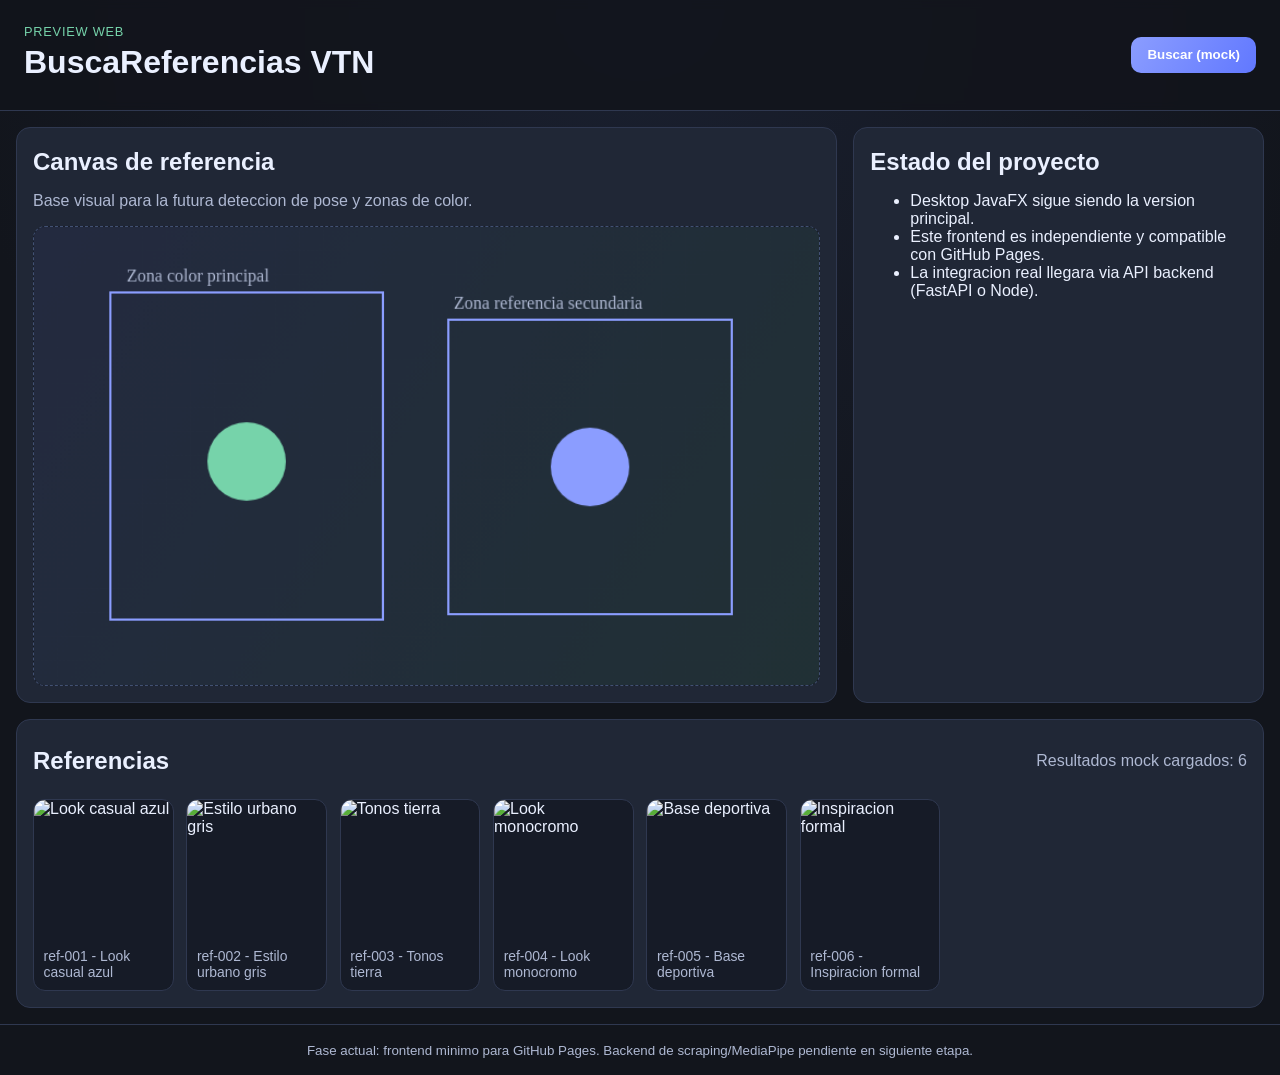
==== docs/index.html @ 7b025185 "Web 0.1" ====
<!doctype html>
<html lang="es">
  <head>
    <meta charset="UTF-8" />
    <meta name="viewport" content="width=device-width, initial-scale=1.0" />
    <title>BuscaReferencias VTN - Web Preview</title>
    <meta
      name="description"
      content="Web preview minima de BuscaReferencias VTN preparada para futura integracion con backend."
    />
    <link rel="stylesheet" href="style.css" />
  </head>
  <body>
    <header class="topbar">
      <div>
        <p class="badge">Preview Web</p>
        <h1>BuscaReferencias VTN</h1>
      </div>
      <button id="searchButton" class="primary">Buscar (mock)</button>
    </header>

    <main class="layout">
      <section class="panel panel-canvas">
        <h2>Canvas de referencia</h2>
        <p class="muted">
          Base visual para la futura deteccion de pose y zonas de color.
        </p>
        <canvas id="referenceCanvas" width="720" height="420"></canvas>
      </section>

      <section class="panel panel-info">
        <h2>Estado del proyecto</h2>
        <ul>
          <li>Desktop JavaFX sigue siendo la version principal.</li>
          <li>Este frontend es independiente y compatible con GitHub Pages.</li>
          <li>La integracion real llegara via API backend (FastAPI o Node).</li>
        </ul>
      </section>

      <section class="panel panel-results">
        <div class="section-title">
          <h2>Referencias</h2>
          <p id="resultStatus" class="muted">Mostrando miniaturas de ejemplo.</p>
        </div>
        <div id="thumbnailGrid" class="thumbnail-grid" aria-live="polite"></div>
      </section>
    </main>

    <footer class="footer">
      <small>
        Fase actual: frontend minimo para GitHub Pages. Backend de scraping/MediaPipe
        pendiente en siguiente etapa.
      </small>
    </footer>

    <script src="app.js"></script>
  </body>
</html>
---- docs/style.css ----
:root {
  --bg: #12151c;
  --bg-soft: #1a1f2b;
  --bg-card: #202736;
  --line: #2f3850;
  --text: #eaf0ff;
  --text-soft: #aeb8d2;
  --accent: #8b9dff;
  --accent-strong: #6178ff;
  --ok: #76d3aa;
}

* {
  box-sizing: border-box;
}

body {
  margin: 0;
  font-family: Inter, Segoe UI, Roboto, Arial, sans-serif;
  color: var(--text);
  background: radial-gradient(circle at top, #1a2030 0%, var(--bg) 55%);
}

.topbar {
  display: flex;
  justify-content: space-between;
  align-items: center;
  gap: 1rem;
  padding: 1.5rem;
  border-bottom: 1px solid var(--line);
  background: rgba(18, 21, 28, 0.85);
  backdrop-filter: blur(4px);
  position: sticky;
  top: 0;
}

.badge {
  margin: 0;
  color: var(--ok);
  font-size: 0.8rem;
  letter-spacing: 0.06em;
  text-transform: uppercase;
}

h1,
h2 {
  margin: 0.3rem 0;
}

.primary {
  border: none;
  border-radius: 10px;
  padding: 0.65rem 1rem;
  font-weight: 600;
  color: white;
  background: linear-gradient(120deg, var(--accent) 0%, var(--accent-strong) 100%);
  cursor: pointer;
}

.primary:hover {
  filter: brightness(1.07);
}

.layout {
  display: grid;
  gap: 1rem;
  padding: 1rem;
  grid-template-columns: 2fr 1fr;
  grid-template-areas:
    "canvas info"
    "results results";
}

.panel {
  background: var(--bg-card);
  border: 1px solid var(--line);
  border-radius: 14px;
  padding: 1rem;
}

.panel-canvas {
  grid-area: canvas;
}

.panel-info {
  grid-area: info;
}

.panel-results {
  grid-area: results;
}

.muted {
  color: var(--text-soft);
}

#referenceCanvas {
  display: block;
  width: 100%;
  max-width: 100%;
  border-radius: 12px;
  border: 1px dashed #425173;
  background: linear-gradient(145deg, #1b2130, #151a25);
}

.section-title {
  display: flex;
  justify-content: space-between;
  align-items: center;
  gap: 0.8rem;
  flex-wrap: wrap;
}

.thumbnail-grid {
  margin-top: 0.8rem;
  display: grid;
  grid-template-columns: repeat(auto-fill, minmax(140px, 1fr));
  gap: 0.8rem;
}

.thumb-card {
  overflow: hidden;
  border-radius: 12px;
  border: 1px solid var(--line);
  background: #161b27;
}

.thumb-card img {
  width: 100%;
  aspect-ratio: 1 / 1;
  object-fit: cover;
  display: block;
}

.thumb-card p {
  margin: 0;
  padding: 0.6rem;
  font-size: 0.87rem;
  color: var(--text-soft);
}

.footer {
  border-top: 1px solid var(--line);
  color: var(--text-soft);
  padding: 1rem;
  text-align: center;
}

@media (max-width: 920px) {
  .layout {
    grid-template-columns: 1fr;
    grid-template-areas:
      "canvas"
      "info"
      "results";
  }

  .topbar {
    flex-wrap: wrap;
  }
}
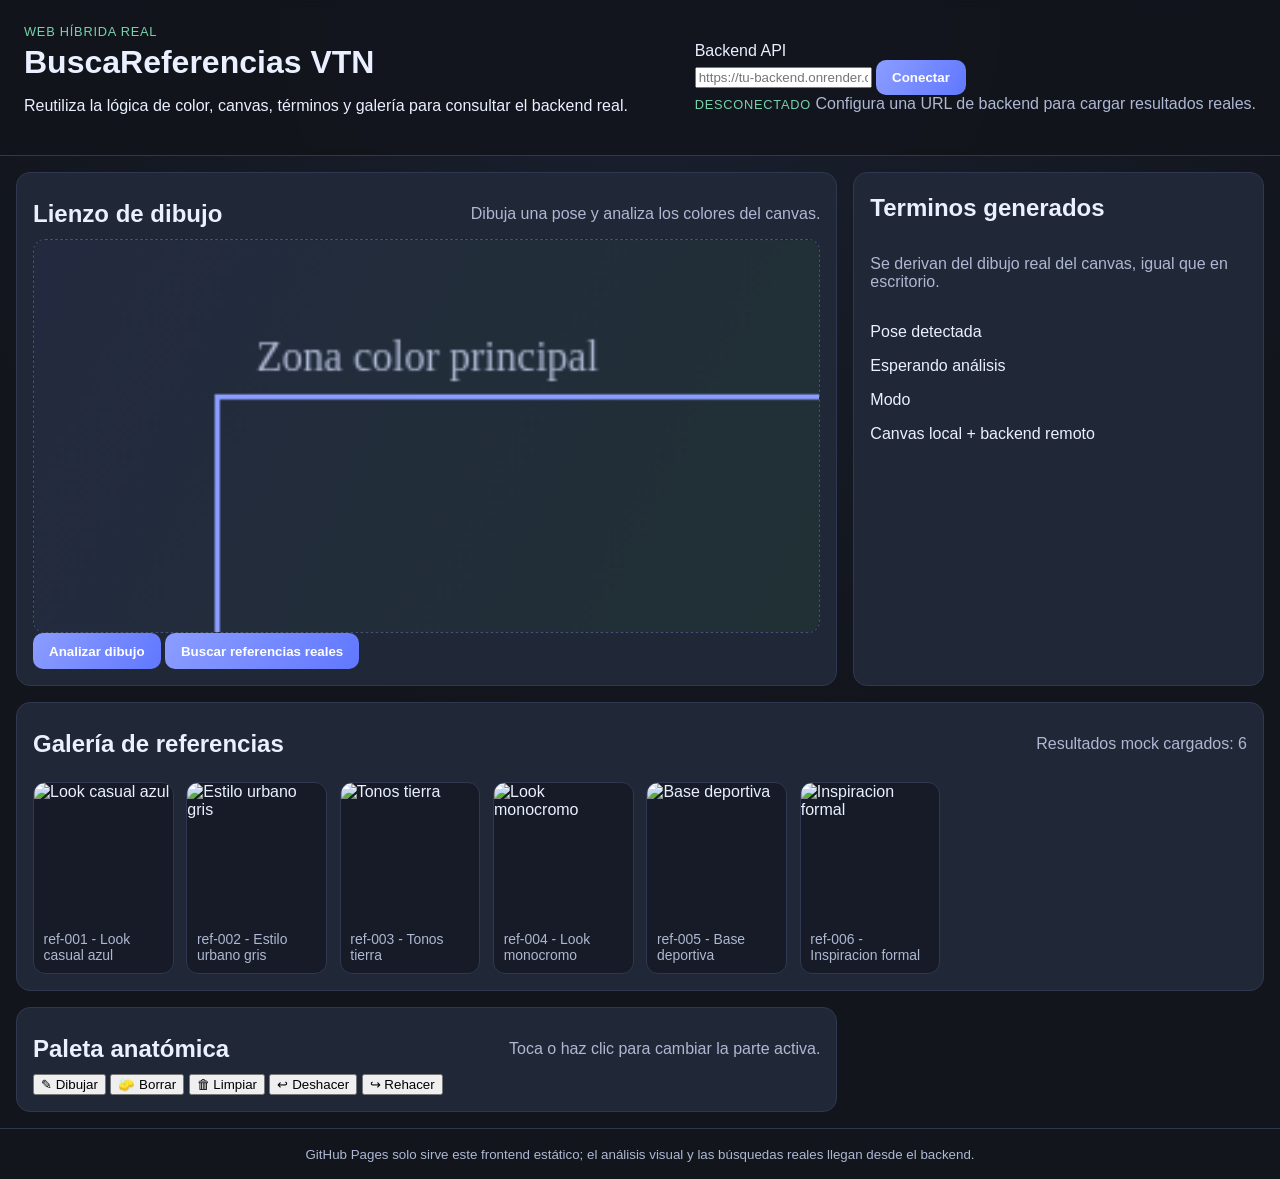
==== commit 2e92f573: "Update index.html" ====
--- a/docs/index.html
+++ b/docs/index.html
@@ -3,44 +3,95 @@
   <head>
     <meta charset="UTF-8" />
     <meta name="viewport" content="width=device-width, initial-scale=1.0" />
-    <title>BuscaReferencias VTN - Web Preview</title>
+    <title>BuscaReferencias VTN - Web real</title>
     <meta
       name="description"
-      content="Web preview minima de BuscaReferencias VTN preparada para futura integracion con backend."
+      content="Interfaz web real de BuscaReferencias VTN con canvas táctil, análisis de colores y búsqueda conectada al backend."
     />
     <link rel="stylesheet" href="style.css" />
   </head>
   <body>
     <header class="topbar">
-      <div>
-        <p class="badge">Preview Web</p>
+      <div class="brand-block">
+        <p class="badge">Web híbrida real</p>
         <h1>BuscaReferencias VTN</h1>
+        <p class="subtitle">
+          Reutiliza la lógica de color, canvas, términos y galería para consultar el backend real.
+        </p>
       </div>
-      <button id="searchButton" class="primary">Buscar (mock)</button>
+
+      <div class="connection-panel">
+        <label class="field-label" for="backendUrl">Backend API</label>
+        <div class="connection-row">
+          <input
+            id="backendUrl"
+            type="url"
+            placeholder="https://tu-backend.onrender.com"
+            autocomplete="off"
+            spellcheck="false"
+          />
+          <button id="connectButton" class="primary" type="button">Conectar</button>
+        </div>
+        <div class="status-row">
+          <span id="connectionBadge" class="badge badge-neutral">Desconectado</span>
+          <span id="connectionHint" class="muted">Configura una URL de backend para cargar resultados reales.</span>
+        </div>
+      </div>
     </header>
 
     <main class="layout">
+      <section class="panel panel-palette">
+        <div class="section-title">
+          <h2>Paleta anatómica</h2>
+          <p class="muted">Toca o haz clic para cambiar la parte activa.</p>
+        </div>
+        <div id="paletteGrid" class="palette-grid" aria-label="Paleta anatómica"></div>
+        <div class="tool-stack">
+          <button id="drawToolButton" class="tool-button tool-button-active" type="button">✎ Dibujar</button>
+          <button id="eraseToolButton" class="tool-button" type="button">🧽 Borrar</button>
+          <button id="clearButton" class="tool-button" type="button">🗑 Limpiar</button>
+          <button id="undoButton" class="tool-button" type="button">↩ Deshacer</button>
+          <button id="redoButton" class="tool-button" type="button">↪ Rehacer</button>
+        </div>
+      </section>
+
       <section class="panel panel-canvas">
-        <h2>Canvas de referencia</h2>
-        <p class="muted">
-          Base visual para la futura deteccion de pose y zonas de color.
-        </p>
-        <canvas id="referenceCanvas" width="720" height="420"></canvas>
+        <div class="section-title">
+          <h2>Lienzo de dibujo</h2>
+          <p id="analysisStatus" class="muted">Dibuja una pose y analiza los colores del canvas.</p>
+        </div>
+        <div class="canvas-shell">
+          <canvas id="referenceCanvas" aria-label="Lienzo de referencia táctil"></canvas>
+        </div>
+        <div class="analysis-row">
+          <button id="analyzeButton" class="primary" type="button">Analizar dibujo</button>
+          <button id="searchButton" class="primary secondary" type="button">Buscar referencias reales</button>
+        </div>
       </section>
 
       <section class="panel panel-info">
-        <h2>Estado del proyecto</h2>
-        <ul>
-          <li>Desktop JavaFX sigue siendo la version principal.</li>
-          <li>Este frontend es independiente y compatible con GitHub Pages.</li>
-          <li>La integracion real llegara via API backend (FastAPI o Node).</li>
-        </ul>
+        <div class="section-title">
+          <h2>Terminos generados</h2>
+          <p class="muted">Se derivan del dibujo real del canvas, igual que en escritorio.</p>
+        </div>
+        <ul id="termsList" class="terms-list" aria-live="polite"></ul>
+
+        <div class="info-grid">
+          <div>
+            <p class="info-label">Pose detectada</p>
+            <p id="poseSummary" class="info-value">Esperando análisis</p>
+          </div>
+          <div>
+            <p class="info-label">Modo</p>
+            <p id="modeSummary" class="info-value">Canvas local + backend remoto</p>
+          </div>
+        </div>
       </section>
 
       <section class="panel panel-results">
         <div class="section-title">
-          <h2>Referencias</h2>
-          <p id="resultStatus" class="muted">Mostrando miniaturas de ejemplo.</p>
+          <h2>Galería de referencias</h2>
+          <p id="resultStatus" class="muted">Sin resultados todavía.</p>
         </div>
         <div id="thumbnailGrid" class="thumbnail-grid" aria-live="polite"></div>
       </section>
@@ -48,8 +99,7 @@
 
     <footer class="footer">
       <small>
-        Fase actual: frontend minimo para GitHub Pages. Backend de scraping/MediaPipe
-        pendiente en siguiente etapa.
+        GitHub Pages solo sirve este frontend estático; el análisis visual y las búsquedas reales llegan desde el backend.
       </small>
     </footer>
 
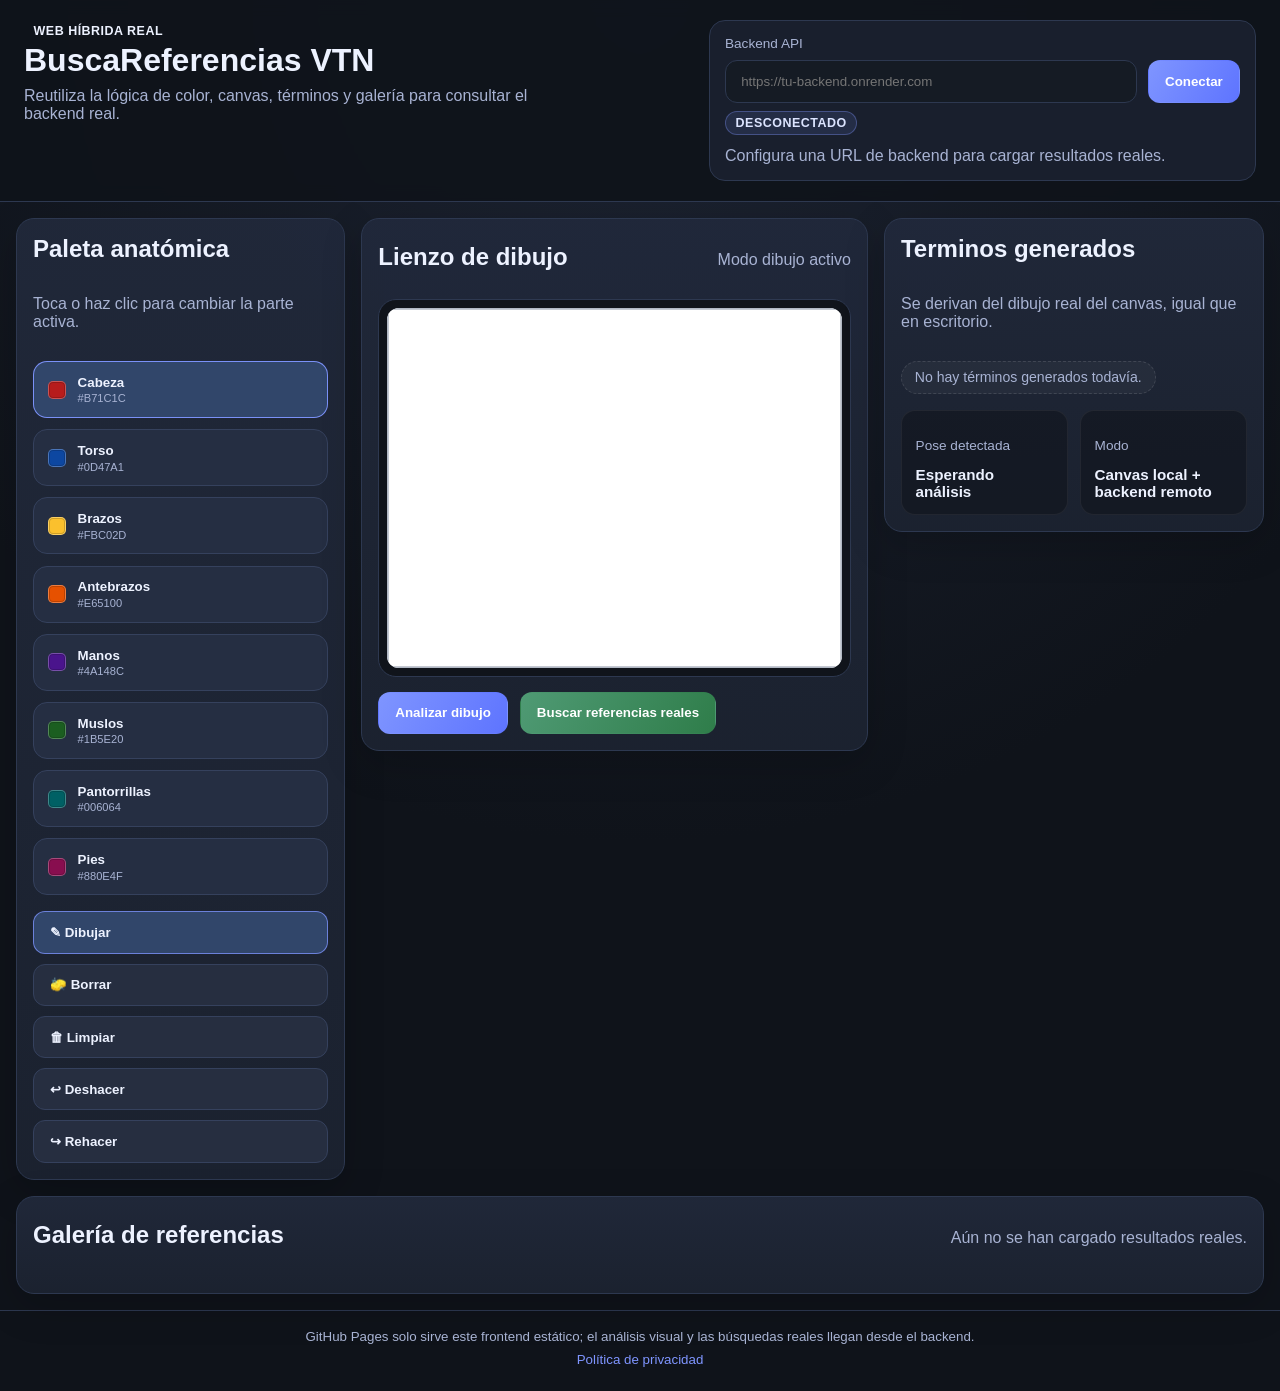
==== commit 0ddb9dcc: "Web 0.5" ====
--- a/docs/index.html
+++ b/docs/index.html
@@ -101,6 +101,9 @@
       <small>
         GitHub Pages solo sirve este frontend estático; el análisis visual y las búsquedas reales llegan desde el backend.
       </small>
+      <small class="footer-links">
+        <a href="privacy.html">Política de privacidad</a>
+      </small>
     </footer>
 
     <script src="app.js"></script>
--- a/docs/style.css
+++ b/docs/style.css
@@ -1,128 +1,341 @@
 :root {
-  --bg: #12151c;
-  --bg-soft: #1a1f2b;
-  --bg-card: #202736;
-  --line: #2f3850;
-  --text: #eaf0ff;
-  --text-soft: #aeb8d2;
-  --accent: #8b9dff;
-  --accent-strong: #6178ff;
+  --bg: #0f131a;
+  --bg-soft: #151b24;
+  --bg-card: #1b2230;
+  --bg-card-strong: #20283a;
+  --line: #2d3850;
+  --text: #edf2ff;
+  --text-soft: #a8b3d3;
+  --accent: #7f95ff;
+  --accent-strong: #5e74ff;
   --ok: #76d3aa;
+  --warn: #d9bf69;
+  --bad: #d06b6b;
 }
 
 * {
   box-sizing: border-box;
 }
 
+html,
 body {
   margin: 0;
+  min-height: 100%;
+}
+
+body {
   font-family: Inter, Segoe UI, Roboto, Arial, sans-serif;
   color: var(--text);
-  background: radial-gradient(circle at top, #1a2030 0%, var(--bg) 55%);
+  background: radial-gradient(circle at top, #1d2433 0%, var(--bg) 55%);
 }
 
 .topbar {
+  display: grid;
+  grid-template-columns: minmax(280px, 1.1fr) minmax(320px, 0.9fr);
+  gap: 1rem;
+  align-items: start;
+  padding: 1.25rem 1.5rem;
+  border-bottom: 1px solid var(--line);
+  background: rgba(15, 19, 26, 0.9);
+  backdrop-filter: blur(8px);
+  position: sticky;
+  top: 0;
+  z-index: 10;
+}
+
+.brand-block h1,
+.section-title h2 {
+  margin: 0;
+}
+
+.subtitle {
+  margin: 0.5rem 0 0;
+  color: var(--text-soft);
+  max-width: 62ch;
+}
+
+.badge {
+  display: inline-flex;
+  align-items: center;
+  gap: 0.35rem;
+  margin: 0;
+  padding: 0.25rem 0.6rem;
+  border-radius: 999px;
+  font-size: 0.78rem;
+  font-weight: 700;
+  letter-spacing: 0.04em;
+  text-transform: uppercase;
+}
+
+.badge-neutral {
+  color: #dce4ff;
+  background: rgba(127, 149, 255, 0.12);
+  border: 1px solid rgba(127, 149, 255, 0.35);
+}
+
+.badge-good {
+  color: #dff8ea;
+  background: rgba(118, 211, 170, 0.14);
+  border: 1px solid rgba(118, 211, 170, 0.35);
+}
+
+.badge-bad {
+  color: #ffe2e2;
+  background: rgba(208, 107, 107, 0.14);
+  border: 1px solid rgba(208, 107, 107, 0.35);
+}
+
+.connection-panel {
+  display: grid;
+  gap: 0.55rem;
+  padding: 0.95rem;
+  border: 1px solid var(--line);
+  border-radius: 16px;
+  background: rgba(27, 34, 48, 0.88);
+}
+
+.field-label,
+.info-label {
+  color: var(--text-soft);
+  font-size: 0.85rem;
+}
+
+.connection-row {
+  display: grid;
+  grid-template-columns: minmax(0, 1fr) auto;
+  gap: 0.7rem;
+}
+
+.connection-row input {
+  width: 100%;
+  min-width: 0;
+  padding: 0.8rem 0.95rem;
+  border-radius: 12px;
+  border: 1px solid var(--line);
+  color: var(--text);
+  background: var(--bg-soft);
+  outline: none;
+}
+
+.connection-row input:focus {
+  border-color: rgba(127, 149, 255, 0.75);
+  box-shadow: 0 0 0 3px rgba(127, 149, 255, 0.14);
+}
+
+.status-row {
+  display: flex;
+  flex-wrap: wrap;
+  align-items: center;
+  gap: 0.7rem;
+}
+
+.primary,
+.tool-button {
+  border: 1px solid transparent;
+  border-radius: 12px;
+  padding: 0.8rem 1rem;
+  font-weight: 700;
+  cursor: pointer;
+  transition: transform 0.15s ease, filter 0.15s ease, background-color 0.15s ease, border-color 0.15s ease;
+}
+
+.primary {
+  color: white;
+  background: linear-gradient(120deg, var(--accent) 0%, var(--accent-strong) 100%);
+}
+
+.primary.secondary {
+  background: linear-gradient(120deg, #4f9a74 0%, #2f7d4a 100%);
+}
+
+.tool-button {
+  color: var(--text);
+  background: #262e40;
+  border-color: #35415d;
+  text-align: left;
+}
+
+.tool-button:hover,
+.primary:hover,
+.palette-button:hover,
+.thumb-card:hover {
+  transform: translateY(-1px);
+  filter: brightness(1.05);
+}
+
+.tool-button-active {
+  background: #31466a;
+  border-color: rgba(127, 149, 255, 0.75);
+}
+
+.layout {
+  display: grid;
+  grid-template-columns: minmax(220px, 0.78fr) minmax(0, 1.2fr) minmax(260px, 0.9fr);
+  gap: 1rem;
+  padding: 1rem;
+  align-items: start;
+}
+
+.panel {
+  background: linear-gradient(180deg, rgba(32, 40, 58, 0.96), rgba(27, 34, 48, 0.96));
+  border: 1px solid var(--line);
+  border-radius: 18px;
+  padding: 1rem;
+  box-shadow: 0 12px 40px rgba(0, 0, 0, 0.18);
+}
+
+.panel-results {
+  grid-column: 1 / -1;
+}
+
+.section-title {
   display: flex;
   justify-content: space-between;
-  align-items: center;
+  align-items: baseline;
   gap: 1rem;
-  padding: 1.5rem;
-  border-bottom: 1px solid var(--line);
-  background: rgba(18, 21, 28, 0.85);
-  backdrop-filter: blur(4px);
-  position: sticky;
-  top: 0;
-}
-
-.badge {
-  margin: 0;
-  color: var(--ok);
-  font-size: 0.8rem;
-  letter-spacing: 0.06em;
-  text-transform: uppercase;
-}
-
-h1,
-h2 {
-  margin: 0.3rem 0;
-}
-
-.primary {
-  border: none;
-  border-radius: 10px;
-  padding: 0.65rem 1rem;
-  font-weight: 600;
-  color: white;
-  background: linear-gradient(120deg, var(--accent) 0%, var(--accent-strong) 100%);
-  cursor: pointer;
-}
-
-.primary:hover {
-  filter: brightness(1.07);
-}
-
-.layout {
-  display: grid;
-  gap: 1rem;
-  padding: 1rem;
-  grid-template-columns: 2fr 1fr;
-  grid-template-areas:
-    "canvas info"
-    "results results";
-}
-
-.panel {
-  background: var(--bg-card);
+  flex-wrap: wrap;
+  margin-bottom: 0.9rem;
+}
+
+.muted {
+  color: var(--text-soft);
+}
+
+.canvas-shell {
+  background: #10141b;
   border: 1px solid var(--line);
-  border-radius: 14px;
-  padding: 1rem;
-}
-
-.panel-canvas {
-  grid-area: canvas;
-}
-
-.panel-info {
-  grid-area: info;
-}
-
-.panel-results {
-  grid-area: results;
-}
-
-.muted {
-  color: var(--text-soft);
+  border-radius: 18px;
+  overflow: hidden;
+  padding: 0.5rem;
 }
 
 #referenceCanvas {
   display: block;
   width: 100%;
-  max-width: 100%;
+  height: auto;
+  min-height: 360px;
   border-radius: 12px;
-  border: 1px dashed #425173;
-  background: linear-gradient(145deg, #1b2130, #151a25);
-}
-
-.section-title {
+  background: #fff;
+  touch-action: none;
+  user-select: none;
+}
+
+.analysis-row {
   display: flex;
-  justify-content: space-between;
+  gap: 0.75rem;
+  margin-top: 0.9rem;
+  flex-wrap: wrap;
+}
+
+.palette-grid {
+  display: grid;
+  gap: 0.7rem;
+}
+
+.palette-button {
+  display: flex;
   align-items: center;
-  gap: 0.8rem;
+  gap: 0.75rem;
+  width: 100%;
+  padding: 0.8rem 0.85rem;
+  background: #252e42;
+  border: 1px solid #35415d;
+  border-radius: 14px;
+  color: var(--text);
+  text-align: left;
+}
+
+.palette-button[aria-pressed="true"] {
+  border-color: rgba(127, 149, 255, 0.95);
+  background: #31466a;
+}
+
+.palette-swatch {
+  flex: 0 0 18px;
+  width: 18px;
+  height: 18px;
+  border-radius: 5px;
+  border: 1px solid rgba(255, 255, 255, 0.25);
+  box-shadow: inset 0 0 0 1px rgba(0, 0, 0, 0.18);
+}
+
+.palette-text {
+  display: grid;
+  gap: 0.15rem;
+}
+
+.palette-text small {
+  color: var(--text-soft);
+}
+
+.tool-stack {
+  display: grid;
+  gap: 0.6rem;
+  margin-top: 1rem;
+}
+
+.terms-list {
+  list-style: none;
+  padding: 0;
+  margin: 0 0 1rem;
+  display: flex;
   flex-wrap: wrap;
+  gap: 0.6rem;
+}
+
+.term-chip,
+.term-empty {
+  border-radius: 999px;
+  padding: 0.45rem 0.8rem;
+  font-size: 0.88rem;
+}
+
+.term-chip {
+  background: rgba(127, 149, 255, 0.12);
+  border: 1px solid rgba(127, 149, 255, 0.28);
+}
+
+.term-empty {
+  color: var(--text-soft);
+  background: rgba(255, 255, 255, 0.04);
+  border: 1px dashed rgba(255, 255, 255, 0.12);
+}
+
+.info-grid {
+  display: grid;
+  grid-template-columns: repeat(2, minmax(0, 1fr));
+  gap: 0.75rem;
+}
+
+.info-grid > div {
+  padding: 0.85rem;
+  border-radius: 14px;
+  background: rgba(15, 19, 26, 0.55);
+  border: 1px solid rgba(255, 255, 255, 0.06);
+}
+
+.info-value {
+  margin: 0.35rem 0 0;
+  font-size: 0.95rem;
+  font-weight: 700;
 }
 
 .thumbnail-grid {
-  margin-top: 0.8rem;
-  display: grid;
-  grid-template-columns: repeat(auto-fill, minmax(140px, 1fr));
-  gap: 0.8rem;
+  display: grid;
+  grid-template-columns: repeat(auto-fill, minmax(190px, 1fr));
+  gap: 0.9rem;
+}
+
+.thumb-card,
+.empty-state {
+  border-radius: 16px;
+  background: var(--bg-card-strong);
+  border: 1px solid var(--line);
+  overflow: hidden;
 }
 
 .thumb-card {
-  overflow: hidden;
-  border-radius: 12px;
-  border: 1px solid var(--line);
-  background: #161b27;
+  cursor: pointer;
 }
 
 .thumb-card img {
@@ -130,33 +343,138 @@
   aspect-ratio: 1 / 1;
   object-fit: cover;
   display: block;
-}
-
-.thumb-card p {
-  margin: 0;
-  padding: 0.6rem;
-  font-size: 0.87rem;
-  color: var(--text-soft);
+  background: #10141b;
+}
+
+.thumb-body {
+  display: grid;
+  gap: 0.35rem;
+  padding: 0.85rem;
+}
+
+.thumb-body h3 {
+  margin: 0;
+  font-size: 0.96rem;
+}
+
+.thumb-meta,
+.thumb-source {
+  margin: 0;
+  font-size: 0.84rem;
+  color: var(--text-soft);
+  overflow: hidden;
+  text-overflow: ellipsis;
+  white-space: nowrap;
+}
+
+.score-good {
+  color: #7fe0a9;
+}
+
+.score-bad {
+  color: #e27d7d;
+}
+
+.empty-state {
+  padding: 1.2rem;
+  color: var(--text-soft);
+}
+
+.empty-state h3 {
+  margin: 0 0 0.35rem;
+  color: var(--text);
 }
 
 .footer {
+  padding: 1rem 1.25rem 1.5rem;
   border-top: 1px solid var(--line);
   color: var(--text-soft);
-  padding: 1rem;
   text-align: center;
 }
 
-@media (max-width: 920px) {
+.footer-links {
+  display: block;
+  margin-top: 0.45rem;
+}
+
+.footer-links a {
+  color: var(--accent);
+  text-decoration: none;
+}
+
+.footer-links a:hover {
+  text-decoration: underline;
+}
+
+.legal-page .layout {
+  grid-template-columns: 1fr;
+  max-width: 1080px;
+  margin: 0 auto;
+}
+
+.legal-panel {
+  line-height: 1.65;
+}
+
+.legal-list {
+  margin: 0;
+  padding-left: 1.25rem;
+  color: var(--text);
+}
+
+.legal-list li + li {
+  margin-top: 0.6rem;
+}
+
+.legal-list-ordered {
+  padding-left: 1.4rem;
+}
+
+.legal-nav-row {
+  grid-template-columns: auto auto;
+}
+
+.legal-nav-row a {
+  text-decoration: none;
+  display: inline-flex;
+  align-items: center;
+  justify-content: center;
+}
+
+@media (max-width: 1180px) {
+  .topbar {
+    grid-template-columns: 1fr;
+  }
+
+  .layout {
+    grid-template-columns: minmax(220px, 0.82fr) minmax(0, 1fr);
+  }
+
+  .panel-results {
+    grid-column: 1 / -1;
+  }
+}
+
+@media (max-width: 840px) {
   .layout {
     grid-template-columns: 1fr;
-    grid-template-areas:
-      "canvas"
-      "info"
-      "results";
-  }
-
-  .topbar {
-    flex-wrap: wrap;
-  }
-}
-
+  }
+
+  .info-grid {
+    grid-template-columns: 1fr;
+  }
+
+  .connection-row {
+    grid-template-columns: 1fr;
+  }
+
+  .analysis-row {
+    flex-direction: column;
+  }
+
+  .primary,
+  .tool-button {
+    width: 100%;
+  }
+}
+
